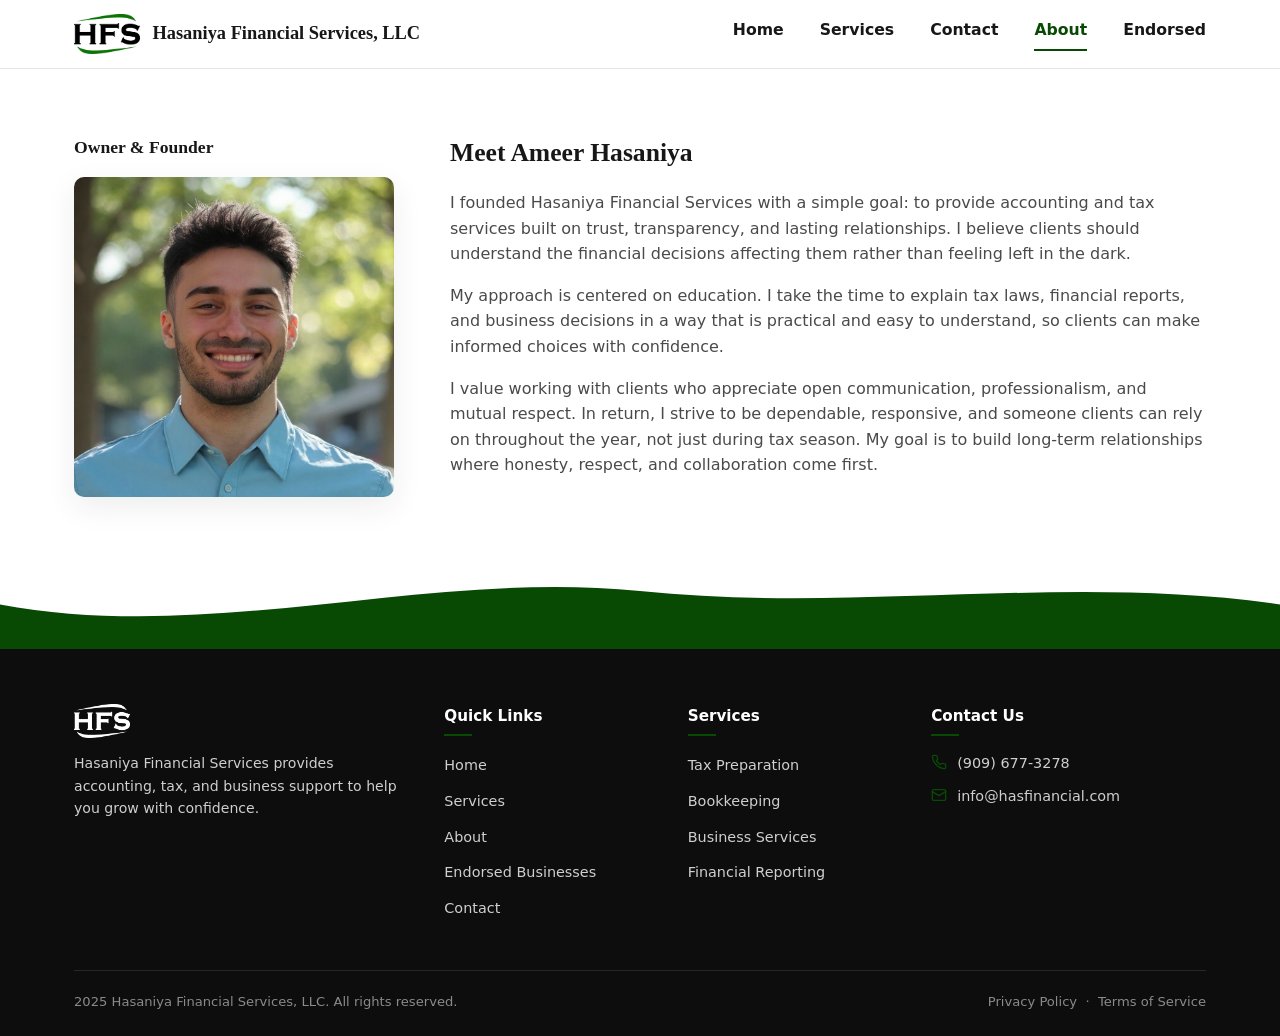
==== about.html @ 01b63936 "Initial commit: Hasaniya Financial Services website" ====
<!DOCTYPE html>
<html lang="en">
<head>
  <meta charset="UTF-8">
  <meta name="viewport" content="width=device-width, initial-scale=1.0">
  <title>About | Hasaniya Financial Services, LLC</title>
  <meta name="description" content="Meet Ameer Hasaniya, Owner & Founder of Hasaniya Financial Services, LLC.">
  <link rel="icon" href="assets/images/favicon.png" type="image/png" media="(prefers-color-scheme: light)">
  <link rel="icon" href="assets/images/favicon-dark.png" type="image/png" media="(prefers-color-scheme: dark)">
  <link rel="stylesheet" href="css/styles.css?v=2">
</head>
<body>

  <header class="site-header">
    <div class="container">
      <a href="index.html" class="brand">
        <img src="assets/images/logo.png" alt="Hasaniya Financial Services, LLC logo">
        <span class="brand-name"><span class="brand-name-full">Hasaniya Financial Services, LLC</span><span class="brand-name-short">HFS, LLC</span></span>
      </a>
      <nav class="main-nav" id="main-nav">
        <a href="index.html">Home</a>
        <a href="services.html">Services</a>
        <a href="contact.html">Contact</a>
        <a href="about.html" aria-current="page">About</a>
        <a href="endorsed.html">Endorsed</a>
      </nav>
      <button class="nav-toggle" aria-label="Toggle navigation" aria-expanded="false" aria-controls="main-nav">
        <span></span><span></span><span></span>
      </button>
    </div>
  </header>

  <main>
    <section>
      <div class="container">
        <div class="about-layout">
          <div class="about-photo-block">
            <h2>Owner &amp; Founder</h2>
            <img src="assets/images/ameer-hasaniya.jpg" alt="Ameer Hasaniya, Owner and Founder of Hasaniya Financial Services, LLC">
          </div>
          <div class="about-copy">
            <h2>Meet Ameer Hasaniya</h2>
            <p>I founded Hasaniya Financial Services with a simple goal: to provide accounting and tax services built on trust, transparency, and lasting relationships. I believe clients should understand the financial decisions affecting them rather than feeling left in the dark.</p>
            <p>My approach is centered on education. I take the time to explain tax laws, financial reports, and business decisions in a way that is practical and easy to understand, so clients can make informed choices with confidence.</p>
            <p>I value working with clients who appreciate open communication, professionalism, and mutual respect. In return, I strive to be dependable, responsive, and someone clients can rely on throughout the year, not just during tax season. My goal is to build long-term relationships where honesty, respect, and collaboration come first.</p>
          </div>
        </div>
      </div>
    </section>

    <svg class="wave-divider" viewBox="0 0 1440 100" preserveAspectRatio="none" aria-hidden="true">
      <path d="M0,50 C240,95 480,10 720,35 C960,60 1200,15 1440,50 L1440,100 L0,100 Z"></path>
    </svg>
  </main>

  <footer class="site-footer">
    <div class="container">
      <div class="footer-grid">
        <div class="footer-brand">
          <img src="assets/images/logo.png" alt="Hasaniya Financial Services logo">
          <p>Hasaniya Financial Services provides accounting, tax, and business support to help you grow with confidence.</p>        </div>
        <div>
          <h4>Quick Links</h4>
          <div class="footer-rule"></div>
          <ul>
            <li><a href="index.html">Home</a></li>
            <li><a href="services.html">Services</a></li>
            <li><a href="about.html">About</a></li>
            <li><a href="endorsed.html">Endorsed Businesses</a></li>
            <li><a href="contact.html">Contact</a></li>
          </ul>
        </div>
        <div>
          <h4>Services</h4>
          <div class="footer-rule"></div>
          <ul>
            <li><a href="services.html">Tax Preparation</a></li>
            <li><a href="services.html">Bookkeeping</a></li>
            <li><a href="services.html">Business Services</a></li>
            <li><a href="services.html">Financial Reporting</a></li>
          </ul>
        </div>
        <div>
          <h4>Contact Us</h4>
          <div class="footer-rule"></div>
          <ul class="footer-contact">
            <li>
              <svg viewBox="0 0 24 24" fill="none" stroke="currentColor" stroke-width="2" stroke-linecap="round" stroke-linejoin="round"><path d="M22 16.92v3a2 2 0 0 1-2.18 2 19.79 19.79 0 0 1-8.63-3.07 19.5 19.5 0 0 1-6-6 19.79 19.79 0 0 1-3.07-8.67A2 2 0 0 1 4.11 2h3a2 2 0 0 1 2 1.72c.13.96.36 1.9.7 2.81a2 2 0 0 1-.45 2.11L8.09 9.91a16 16 0 0 0 6 6l1.27-1.27a2 2 0 0 1 2.11-.45c.91.34 1.85.57 2.81.7A2 2 0 0 1 22 16.92z"></path></svg>
              <a href="tel:+19096773278">(909) 677-3278</a>
            </li>
            <li>
              <svg viewBox="0 0 24 24" fill="none" stroke="currentColor" stroke-width="2" stroke-linecap="round" stroke-linejoin="round"><rect x="2" y="4" width="20" height="16" rx="2"></rect><polyline points="2 7 12 13 22 7"></polyline></svg>
              <a href="mailto:info@hasfinancial.com">info@hasfinancial.com</a>
            </li>          </ul>
        </div>
      </div>
      <div class="footer-bottom">
        <span>2025 Hasaniya Financial Services, LLC. All rights reserved.</span>
        <span><a href="privacy.html">Privacy Policy</a> &nbsp;&middot;&nbsp; <a href="terms.html">Terms of Service</a></span>
      </div>
    </div>
  </footer>

  <script src="js/main.js?v=2"></script>
</body>
</html>
---- css/styles.css ----
/* ===========================================================
   Hasaniya Financial Services, LLC — site stylesheet
   =========================================================== */

:root {
  --green: #084a04;
  --green-dark: #0c4016;
  --green-light: #70ac67;
  --green-pale: #eaf5e9;
  --ink: #171717;
  --ink-soft: #4a4a4a;
  --paper: #ffffff;
  --paper-soft: #f7f8f6;
  --border: #e3e6e1;
  --footer-bg: #0d0d0d;
  --footer-text: #cfcfcf;

  --font-heading: Georgia, "Times New Roman", serif;
  --font-body: "Segoe UI", system-ui, -apple-system, "Helvetica Neue", Arial, sans-serif;

  --max-width: 1180px;
  --radius: 10px;
  --shadow: 0 10px 30px rgba(13, 40, 15, 0.08);
}

* {
  box-sizing: border-box;
}

html {
  scroll-behavior: smooth;
}

body {
  margin: 0;
  font-family: var(--font-body);
  color: var(--ink);
  background: var(--paper);
  line-height: 1.6;
}

img {
  max-width: 100%;
  display: block;
}

a {
  color: inherit;
  text-decoration: none;
}

.container {
  max-width: var(--max-width);
  margin: 0 auto;
  padding: 0 24px;
}

h1, h2, h3, h4 {
  font-family: var(--font-heading);
  font-weight: 700;
  color: var(--ink);
  margin: 0 0 16px;
}

p {
  margin: 0 0 16px;
  color: var(--ink-soft);
}

.btn {
  display: inline-flex;
  align-items: center;
  justify-content: center;
  gap: 8px;
  padding: 14px 28px;
  border-radius: 999px;
  font-weight: 600;
  font-size: 0.95rem;
  border: 2px solid transparent;
  cursor: pointer;
  transition: transform 0.15s ease, box-shadow 0.15s ease, background 0.15s ease, color 0.15s ease;
}

.btn:hover {
  transform: translateY(-1px);
}

.btn-primary {
  background: var(--green);
  border-color: var(--green);
  color: #fff;
}

.btn-primary:hover {
  background: var(--green);
  border-color: var(--green);
}

.btn-outline {
  background: transparent;
  border-color: var(--green);
  color: var(--green);
}

.btn-outline:hover {
  background: var(--green);
  color: #fff;
}

.btn-light {
  background: #fff;
  border-color: #fff;
  color: var(--green-dark);
}

.btn-light:hover {
  background: var(--green);
  color: #fff;
}

/* ---------- Header ---------- */

.site-header {
  position: sticky;
  top: 0;
  z-index: 100;
  background: rgba(255, 255, 255, 0.8);
  backdrop-filter: blur(6px);
  border-bottom: 1px solid var(--border);
}

.site-header .container {
  display: flex;
  align-items: center;
  justify-content: space-between;
  padding-top: 14px;
  padding-bottom: 14px;
}

.brand {
  display: flex;
  align-items: center;
  gap: 12px;
}

.brand img {
  height: 40px;
  width: auto;
}

.brand-name {
  font-family: var(--font-heading);
  font-weight: 700;
  font-size: 1.15rem;
  color: var(--ink);
  white-space: nowrap;
}

.brand-name-short {
  display: none;
}

.main-nav {
  display: flex;
  align-items: center;
  gap: 36px;
}

.main-nav a {
  font-weight: 600;
  font-size: 0.98rem;
  color: var(--ink);
  padding-bottom: 6px;
  border-bottom: 2px solid transparent;
  transition: color 0.15s ease, border-color 0.15s ease;
}

.main-nav a:hover {
  color: var(--green);
}

.main-nav a[aria-current="page"] {
  color: var(--green);
  border-bottom-color: var(--green);
}

.nav-toggle {
  display: none;
  flex-direction: column;
  gap: 5px;
  background: none;
  border: none;
  padding: 6px;
  cursor: pointer;
}

.nav-toggle span {
  width: 24px;
  height: 2px;
  background: var(--ink);
  display: block;
}

/* ---------- Wave divider ---------- */

.wave-divider {
  display: block;
  width: 100%;
  height: auto;
  margin: -1px 0;
  line-height: 0;
  background: var(--paper);
}

.wave-divider.on-soft {
  background: var(--paper-soft);
}

.wave-divider path {
  fill: var(--green);
}

.wave-divider.flip {
  transform: scaleY(-1);
}

/* ---------- Hero ---------- */

.hero {
  text-align: center;
  padding: 72px 24px 48px;
}

.hero img.mark {
  width: 220px;
  margin: 0 auto 28px;
}

.hero h1 {
  font-size: 2.4rem;
  margin-bottom: 20px;
}

.hero .tagline {
  font-size: 1.2rem;
  color: var(--ink-soft);
  max-width: 560px;
  margin: 0 auto 32px;
}

.hero-actions {
  display: flex;
  justify-content: center;
  align-items: center;
  gap: 18px;
  flex-wrap: wrap;
}

/* ---------- Page header (non-home pages) ---------- */

.page-header {
  text-align: center;
  padding: 64px 24px 48px;
}

.page-header .eyebrow {
  color: var(--green);
  font-weight: 700;
  letter-spacing: 0.08em;
  text-transform: uppercase;
  font-size: 0.85rem;
  margin-bottom: 10px;
  display: block;
}

.page-header h1 {
  font-size: 2.1rem;
  margin-bottom: 14px;
}

.page-header p {
  max-width: 620px;
  margin: 0 auto;
  font-size: 1.05rem;
}

.rule {
  width: 64px;
  height: 3px;
  background: var(--green);
  border-radius: 2px;
  margin: 18px auto;
}

/* ---------- Sections ---------- */

section {
  padding: 64px 0;
}

.section-soft {
  background: var(--paper-soft);
}

.section-eyebrow {
  text-align: center;
  color: var(--green);
  font-weight: 700;
  letter-spacing: 0.08em;
  text-transform: uppercase;
  font-size: 0.85rem;
  margin-bottom: 10px;
}

.section-title {
  text-align: center;
  font-size: 1.9rem;
  max-width: 700px;
  margin: 0 auto 48px;
}

/* ---------- What we do grid ---------- */

.feature-grid {
  display: grid;
  grid-template-columns: repeat(4, 1fr);
  gap: 28px;
}

.feature-card {
  text-align: center;
}

.feature-card .icon {
  width: 56px;
  height: 56px;
  margin: 0 auto 18px;
  display: flex;
  align-items: center;
  justify-content: center;
  color: var(--green);
}

.feature-card .icon svg {
  width: 32px;
  height: 32px;
}

.feature-card h3 {
  font-size: 1.05rem;
  font-family: var(--font-body);
  margin-bottom: 8px;
}

.feature-card p {
  font-size: 0.92rem;
}

/* ---------- Trust bar (checkmarks) ---------- */

.trust-grid {
  display: grid;
  grid-template-columns: repeat(4, 1fr);
  gap: 28px;
}

.trust-card {
  text-align: center;
}

.trust-card .check {
  width: 52px;
  height: 52px;
  border-radius: 50%;
  border: 2px solid var(--green);
  color: var(--green);
  display: flex;
  align-items: center;
  justify-content: center;
  margin: 0 auto 16px;
}

.trust-card .check svg {
  width: 22px;
  height: 22px;
}

.trust-card h3 {
  font-size: 1.02rem;
  font-family: var(--font-body);
  margin-bottom: 6px;
}

.trust-card p {
  font-size: 0.9rem;
}

/* ---------- Testimonials ---------- */

.testimonial-note {
  text-align: center;
  max-width: 560px;
  margin: 0 auto 32px;
  font-size: 0.9rem;
  color: #fff;
  background: var(--green);
  border: 1px dashed var(--green);
  border-radius: var(--radius);
  padding: 12px 18px;
}

.testimonial-grid {
  display: grid;
  grid-template-columns: repeat(3, 1fr);
  gap: 24px;
}

.testimonial-card {
  background: var(--paper);
  border: 1px solid var(--border);
  border-radius: var(--radius);
  padding: 24px;
  box-shadow: var(--shadow);
}

.testimonial-card .stars {
  color: #f5a623;
  letter-spacing: 2px;
  font-size: 0.85rem;
  white-space: nowrap;
}

.testimonial-card p {
  font-size: 0.94rem;
  margin-bottom: 14px;
}

.testimonial-card .review-header {
  display: flex;
  align-items: center;
  justify-content: space-between;
  gap: 10px;
  margin-bottom: 12px;
}

.testimonial-card .author-name {
  font-weight: 700;
  font-size: 0.9rem;
  color: var(--ink);
}

.rating-badge {
  display: flex;
  align-items: center;
  justify-content: center;
  gap: 8px;
  width: fit-content;
  margin: 0 auto 32px;
  padding: 8px 16px;
  background: var(--paper);
  border: 1px solid var(--border);
  border-radius: 999px;
  box-shadow: var(--shadow);
  font-size: 0.88rem;
  font-weight: 600;
  color: var(--ink);
  text-decoration: none;
}

.rating-badge:hover {
  border-color: var(--green);
}

.rating-stars {
  color: #f5a623;
  letter-spacing: 1px;
}

.testimonial-carousel {
  position: relative;
  max-width: 780px;
  margin: 0 auto;
}

.testimonial-carousel .testimonial-track {
  overflow: hidden;
  -webkit-mask-image: linear-gradient(to right, transparent 0%, #000 12%, #000 88%, transparent 100%);
  mask-image: linear-gradient(to right, transparent 0%, #000 12%, #000 88%, transparent 100%);
}

.testimonial-carousel .testimonial-rail {
  display: flex;
  transition: transform 0.45s ease;
}

.testimonial-carousel .testimonial-slide {
  flex: 0 0 70%;
  min-width: 0;
  padding: 0 10px;
  opacity: 0.35;
  transform: scale(0.92);
  transition: opacity 0.45s ease, transform 0.45s ease;
}

.testimonial-carousel .testimonial-slide.active {
  opacity: 1;
  transform: scale(1);
}

.testimonial-carousel .testimonial-card {
  min-height: 220px;
  display: flex;
  flex-direction: column;
  justify-content: center;
}

.testimonial-carousel .testimonial-card .stars {
  text-align: center;
}

.carousel-btn {
  position: absolute;
  top: 50%;
  transform: translateY(-50%);
  width: 36px;
  height: 36px;
  border-radius: 50%;
  border: 1px solid var(--border);
  background: var(--paper);
  color: var(--green);
  font-size: 1.3rem;
  line-height: 1;
  cursor: pointer;
  display: flex;
  align-items: center;
  justify-content: center;
  box-shadow: var(--shadow);
}

.carousel-btn:hover {
  border-color: var(--green);
}

.carousel-btn.prev {
  left: -18px;
}

.carousel-btn.next {
  right: -18px;
}

.carousel-dots {
  display: flex;
  justify-content: center;
  gap: 8px;
  margin-top: 20px;
}

.carousel-dots .dot {
  width: 8px;
  height: 8px;
  border-radius: 50%;
  border: none;
  padding: 0;
  background: var(--border);
  cursor: pointer;
}

.carousel-dots .dot.active {
  background: var(--green);
}

@media (max-width: 680px) {
  .carousel-btn.prev {
    left: 4px;
  }

  .carousel-btn.next {
    right: 4px;
  }
}

/* ---------- Services page ---------- */

.price-columns {
  display: grid;
  grid-template-columns: 1fr 1fr;
  gap: 56px;
}

.price-columns h2 {
  font-size: 1.4rem;
  color: var(--green-dark);
  margin-bottom: 28px;
}

.price-item {
  display: flex;
  justify-content: space-between;
  gap: 20px;
  padding: 22px 0;
  border-bottom: 1px solid var(--border);
}

.price-item:first-of-type {
  padding-top: 0;
}

.price-item h3 {
  font-family: var(--font-body);
  font-size: 1.02rem;
  margin-bottom: 6px;
}

.price-item p {
  font-size: 0.9rem;
  margin: 0;
}

.price-amount {
  white-space: nowrap;
  font-weight: 700;
  color: var(--ink);
  padding-top: 2px;
}

.price-footnote {
  text-align: center;
  font-size: 0.85rem;
  color: var(--ink-soft);
  margin-top: 40px;
}

/* ---------- About page ---------- */

.about-layout {
  display: grid;
  grid-template-columns: 320px 1fr;
  gap: 56px;
  align-items: start;
}

.about-photo-block h2 {
  font-size: 1.1rem;
  margin-bottom: 16px;
}

.about-photo-block img {
  border-radius: var(--radius);
  box-shadow: var(--shadow);
  width: 100%;
  aspect-ratio: 1 / 1;
  object-fit: cover;
}

.about-copy h2 {
  font-size: 1.6rem;
}

/* ---------- Contact page ---------- */

.contact-layout {
  display: grid;
  grid-template-columns: 1fr 320px;
  gap: 32px;
  align-items: start;
}

.contact-card {
  background: var(--paper);
  color: var(--ink);
  border: 1px solid var(--border);
  border-radius: var(--radius);
  padding: 40px;
  box-shadow: var(--shadow);
}

.contact-card h2 {
  color: var(--green);
  text-align: center;
  text-transform: uppercase;
  letter-spacing: 0.06em;
  font-size: 1.6rem;
  margin-bottom: 28px;
}

.field {
  margin-bottom: 18px;
}

.field label {
  display: block;
  font-size: 0.85rem;
  margin-bottom: 6px;
  color: var(--ink-soft);
}

.field input,
.field textarea {
  width: 100%;
  background: var(--paper-soft);
  border: 1px solid var(--border);
  border-radius: 6px;
  padding: 12px 14px;
  color: var(--ink);
  font-family: var(--font-body);
  font-size: 0.95rem;
}

.field input::placeholder,
.field textarea::placeholder {
  color: #9a9a9a;
}

.field input:focus,
.field textarea:focus {
  outline: none;
  border-color: var(--green);
}

.field textarea {
  min-height: 130px;
  resize: vertical;
}

.form-footer {
  display: flex;
  align-items: center;
  justify-content: space-between;
  gap: 16px;
  flex-wrap: wrap;
  margin-top: 8px;
}

.attach-files {
  font-size: 0.85rem;
  color: var(--ink-soft);
  display: flex;
  align-items: center;
  gap: 6px;
}

.form-status {
  margin-top: 18px;
  padding: 12px 16px;
  border-radius: 6px;
  font-size: 0.88rem;
  display: none;
}

.form-status.visible {
  display: block;
}

.form-status.info {
  background: var(--paper-soft);
  color: var(--ink);
  border: 1px solid var(--border);
}

.form-status.error {
  background: rgba(200, 40, 40, 0.08);
  color: #a02020;
  border: 1px solid rgba(200, 40, 40, 0.3);
}

.hours-card {
  background: var(--paper);
  color: var(--ink);
  border: 1px solid var(--border);
  border-radius: var(--radius);
  padding: 28px 32px;
  box-shadow: var(--shadow);
}

.hours-card h2 {
  color: var(--green);
  text-align: center;
  font-size: 1.2rem;
  margin-bottom: 18px;
}

.hours-row {
  display: flex;
  justify-content: space-between;
  font-size: 0.92rem;
  padding: 5px 0;
  color: var(--ink-soft);
  border-bottom: 1px solid var(--border);
}

.hours-row .day {
  font-weight: 600;
}

.hours-row:last-child {
  border-bottom: none;
}

.hours-row.today,
.hours-row.today .day {
  color: var(--green);
  font-weight: 700;
}

/* ---------- Legal pages ---------- */

.legal-content {
  max-width: 760px;
  margin: 0 auto;
}

.legal-content p {
  color: var(--ink-soft);
  margin-bottom: 16px;
}

.legal-content h2 {
  font-size: 1.25rem;
  color: var(--green);
  margin-top: 36px;
  margin-bottom: 12px;
}

.legal-content h2:first-child {
  margin-top: 0;
}

.legal-content ul {
  color: var(--ink-soft);
  margin: 0 0 16px 20px;
}

.legal-content li {
  margin-bottom: 6px;
}

.legal-content .legal-updated {
  color: var(--ink-soft);
  font-size: 0.85rem;
  margin-bottom: 32px;
}

/* ---------- Endorsed businesses ---------- */

.endorsed-list {
  display: flex;
  flex-direction: column;
  gap: 18px;
  max-width: 900px;
  margin: 0 auto;
}

.endorsed-card {
  display: grid;
  grid-template-columns: 56px 1fr auto;
  align-items: center;
  gap: 24px;
  background: var(--paper);
  border: 1px solid var(--border);
  border-radius: var(--radius);
  padding: 22px 28px;
  box-shadow: var(--shadow);
}

.endorsed-card .icon {
  width: 48px;
  height: 48px;
  border-radius: 12px;
  border: 2px solid var(--green);
  color: var(--green);
  display: flex;
  align-items: center;
  justify-content: center;
}

.endorsed-card .icon svg {
  width: 24px;
  height: 24px;
}

.endorsed-card h3 {
  font-family: var(--font-body);
  font-size: 1.05rem;
  margin-bottom: 2px;
}

.endorsed-card .category {
  color: var(--green);
  font-weight: 600;
  font-size: 0.82rem;
  margin-bottom: 6px;
  display: block;
}

.endorsed-card p {
  font-size: 0.9rem;
  margin: 0;
}

.endorsed-cta {
  text-align: center;
  margin-top: 44px;
  font-size: 0.95rem;
  color: var(--ink-soft);
  display: flex;
  align-items: center;
  justify-content: center;
  gap: 8px;
}

.endorsed-cta a {
  color: var(--green);
  font-weight: 700;
}

/* ---------- Footer ---------- */

.site-footer {
  background: var(--footer-bg);
  color: var(--footer-text);
  padding: 56px 0 24px;
}

.footer-grid {
  display: grid;
  grid-template-columns: 1.6fr 1fr 1fr 1.3fr;
  gap: 32px;
  padding-bottom: 40px;
}

.footer-brand img {
  height: 34px;
  margin-bottom: 14px;
  filter: brightness(0) invert(1);
}

.footer-brand p {
  color: var(--footer-text);
  font-size: 0.88rem;
}

.footer-social {
  display: flex;
  gap: 10px;
  margin-top: 14px;
}

.footer-social a {
  width: 34px;
  height: 34px;
  border-radius: 50%;
  border: 1px solid #444;
  display: flex;
  align-items: center;
  justify-content: center;
  color: var(--footer-text);
  transition: border-color 0.15s ease, color 0.15s ease;
}

.footer-social a:hover {
  border-color: var(--green);
  color: var(--green);
}

.footer-social svg {
  width: 16px;
  height: 16px;
}

.site-footer h4 {
  color: #fff;
  font-family: var(--font-body);
  font-size: 0.95rem;
  margin-bottom: 6px;
}

.footer-rule {
  width: 28px;
  height: 2px;
  background: var(--green);
  margin-bottom: 16px;
}

.site-footer ul {
  list-style: none;
  margin: 0;
  padding: 0;
}

.site-footer ul li {
  margin-bottom: 10px;
}

.site-footer ul a {
  color: var(--footer-text);
  font-size: 0.9rem;
}

.site-footer ul a:hover {
  color: var(--green-light);
}

.footer-contact li {
  display: flex;
  gap: 10px;
  align-items: flex-start;
  color: var(--footer-text);
  font-size: 0.88rem;
}

.footer-contact svg {
  width: 16px;
  height: 16px;
  flex-shrink: 0;
  margin-top: 2px;
  color: var(--green);
}

.footer-bottom {
  border-top: 1px solid #262626;
  padding-top: 20px;
  display: flex;
  justify-content: space-between;
  flex-wrap: wrap;
  gap: 12px;
  font-size: 0.82rem;
  color: #8a8a8a;
}

.footer-bottom a {
  color: #8a8a8a;
}

.footer-bottom a:hover {
  color: var(--green-light);
}

/* ---------- Responsive ---------- */

@media (max-width: 960px) {
  .feature-grid {
    grid-template-columns: repeat(2, 1fr);
  }

  .trust-grid {
    grid-template-columns: repeat(2, 1fr);
  }

  .testimonial-grid {
    grid-template-columns: 1fr;
  }

  .price-columns {
    grid-template-columns: 1fr;
    gap: 40px;
  }

  .about-layout {
    grid-template-columns: 240px 1fr;
  }

  .contact-layout {
    grid-template-columns: 1fr;
  }

  .footer-grid {
    grid-template-columns: 1fr 1fr;
  }
}

@media (max-width: 860px) {
  .main-nav {
    position: fixed;
    top: 68px;
    left: 0;
    right: 0;
    background: #fff;
    border-bottom: 1px solid var(--border);
    flex-direction: column;
    align-items: flex-start;
    padding: 20px 24px;
    gap: 18px;
    transform: translateY(-8px);
    opacity: 0;
    pointer-events: none;
    transition: transform 0.15s ease, opacity 0.15s ease;
  }

  .main-nav.open {
    transform: translateY(0);
    opacity: 1;
    pointer-events: auto;
  }

  .nav-toggle {
    display: flex;
  }

  .feature-grid {
    grid-template-columns: repeat(2, 1fr);
  }

  .trust-grid {
    grid-template-columns: 1fr 1fr;
  }

  .about-layout {
    grid-template-columns: 1fr;
  }

  .about-photo-block {
    max-width: 260px;
    margin: 0 auto;
    text-align: center;
  }

  .endorsed-card {
    grid-template-columns: 44px 1fr;
  }

  .endorsed-card .btn {
    grid-column: 1 / -1;
  }

  .footer-grid {
    grid-template-columns: 1fr;
  }
}

@media (max-width: 520px) {
  .hero h1 {
    font-size: 1.8rem;
  }

  .feature-grid {
    grid-template-columns: 1fr;
  }

  .trust-grid {
    grid-template-columns: 1fr;
  }

  .price-item {
    flex-direction: column;
    gap: 6px;
  }
}

@media (max-width: 475px) {
  .brand-name-full {
    display: none;
  }

  .brand-name-short {
    display: inline;
  }
}
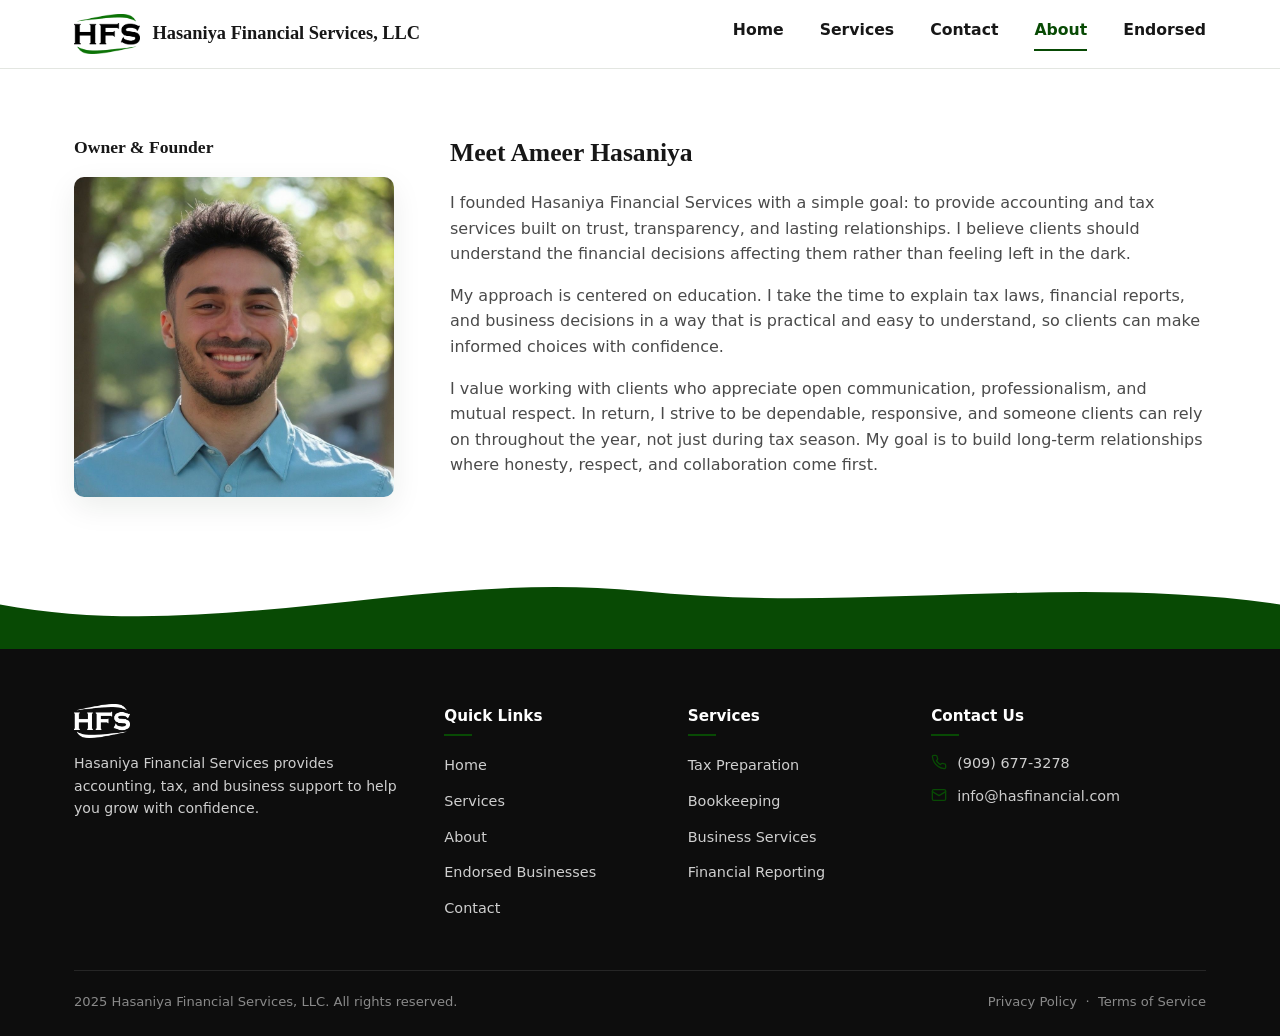
==== commit ba6e871b: "Fix mobile nav dropdown blur; hide brand name (logo+hamburger only) below 475px" ====
--- a/about.html
+++ b/about.html
@@ -7,7 +7,7 @@
   <meta name="description" content="Meet Ameer Hasaniya, Owner & Founder of Hasaniya Financial Services, LLC.">
   <link rel="icon" href="assets/images/favicon.png" type="image/png" media="(prefers-color-scheme: light)">
   <link rel="icon" href="assets/images/favicon-dark.png" type="image/png" media="(prefers-color-scheme: dark)">
-  <link rel="stylesheet" href="css/styles.css?v=2">
+  <link rel="stylesheet" href="css/styles.css?v=6">
 </head>
 <body>
 
--- a/css/styles.css
+++ b/css/styles.css
@@ -124,9 +124,21 @@
   position: sticky;
   top: 0;
   z-index: 100;
+  border-bottom: 1px solid var(--border);
+}
+
+/* Blur lives on a pseudo-element rather than directly on .site-header so the
+   header itself doesn't become a backdrop-filter ancestor — that would hijack
+   position:fixed descendants (like the mobile .main-nav dropdown) and block
+   their own backdrop-filter from sampling the real page content behind them. */
+.site-header::before {
+  content: "";
+  position: absolute;
+  inset: 0;
   background: rgba(255, 255, 255, 0.8);
   backdrop-filter: blur(6px);
-  border-bottom: 1px solid var(--border);
+  -webkit-backdrop-filter: blur(6px);
+  z-index: -1;
 }
 
 .site-header .container {
@@ -1075,7 +1087,9 @@
     top: 68px;
     left: 0;
     right: 0;
-    background: #fff;
+    background: rgba(255, 255, 255, 0.8);
+    backdrop-filter: blur(6px);
+    -webkit-backdrop-filter: blur(6px);
     border-bottom: 1px solid var(--border);
     flex-direction: column;
     align-items: flex-start;
@@ -1148,11 +1162,7 @@
 }
 
 @media (max-width: 475px) {
-  .brand-name-full {
+  .brand-name {
     display: none;
   }
-
-  .brand-name-short {
-    display: inline;
-  }
-}
+}
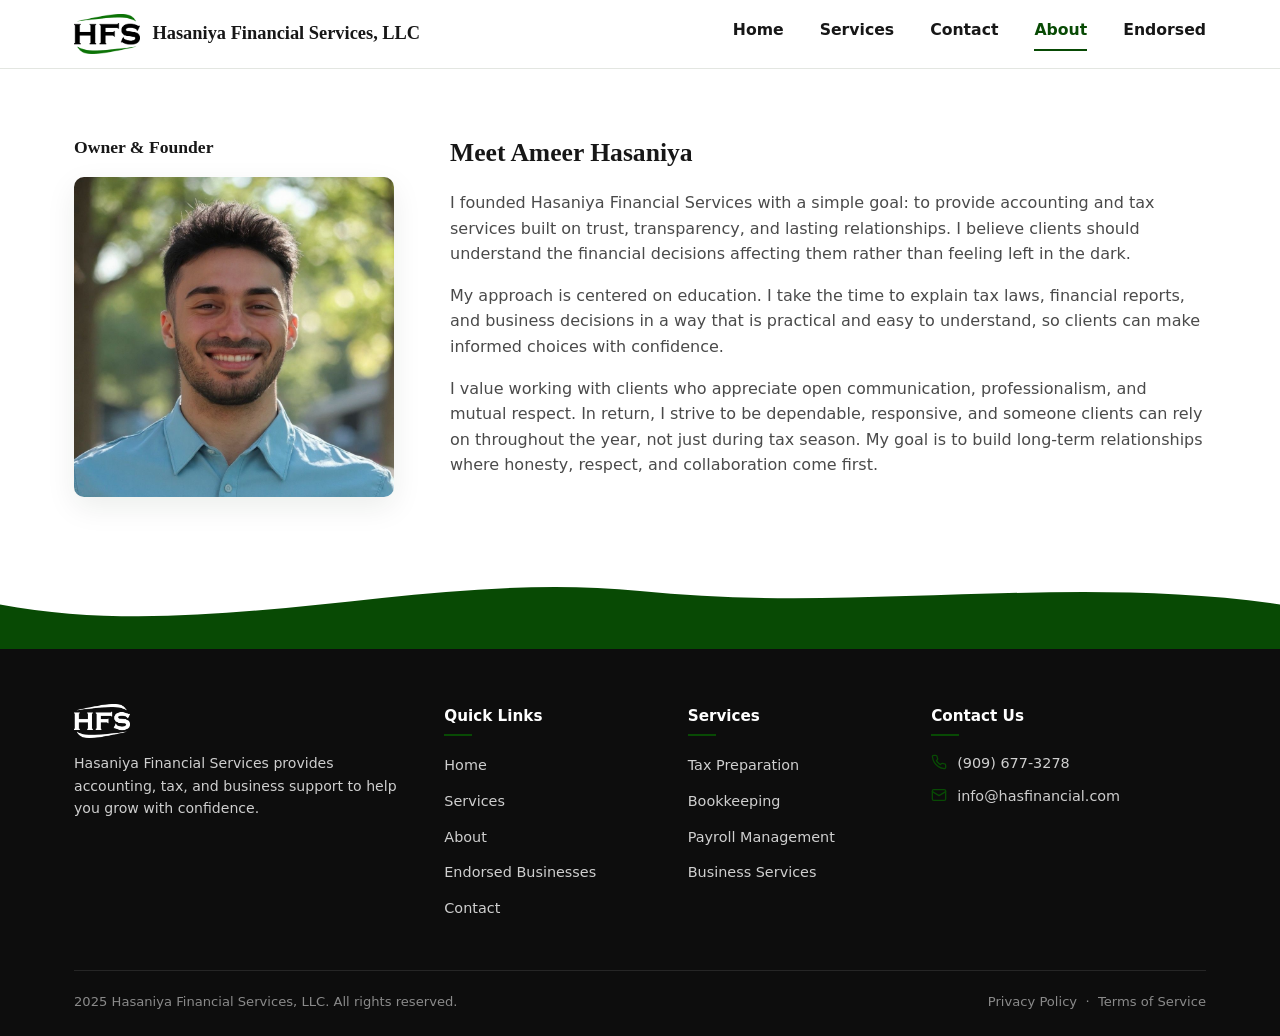
==== commit 5d1618bb: "Add Essential Bookkeeping tier, rename Standard tier; replace Financial Reporting with Payroll Manag" ====
--- a/about.html
+++ b/about.html
@@ -76,8 +76,8 @@
           <ul>
             <li><a href="services.html">Tax Preparation</a></li>
             <li><a href="services.html">Bookkeeping</a></li>
+            <li><a href="services.html">Payroll Management</a></li>
             <li><a href="services.html">Business Services</a></li>
-            <li><a href="services.html">Financial Reporting</a></li>
           </ul>
         </div>
         <div>
